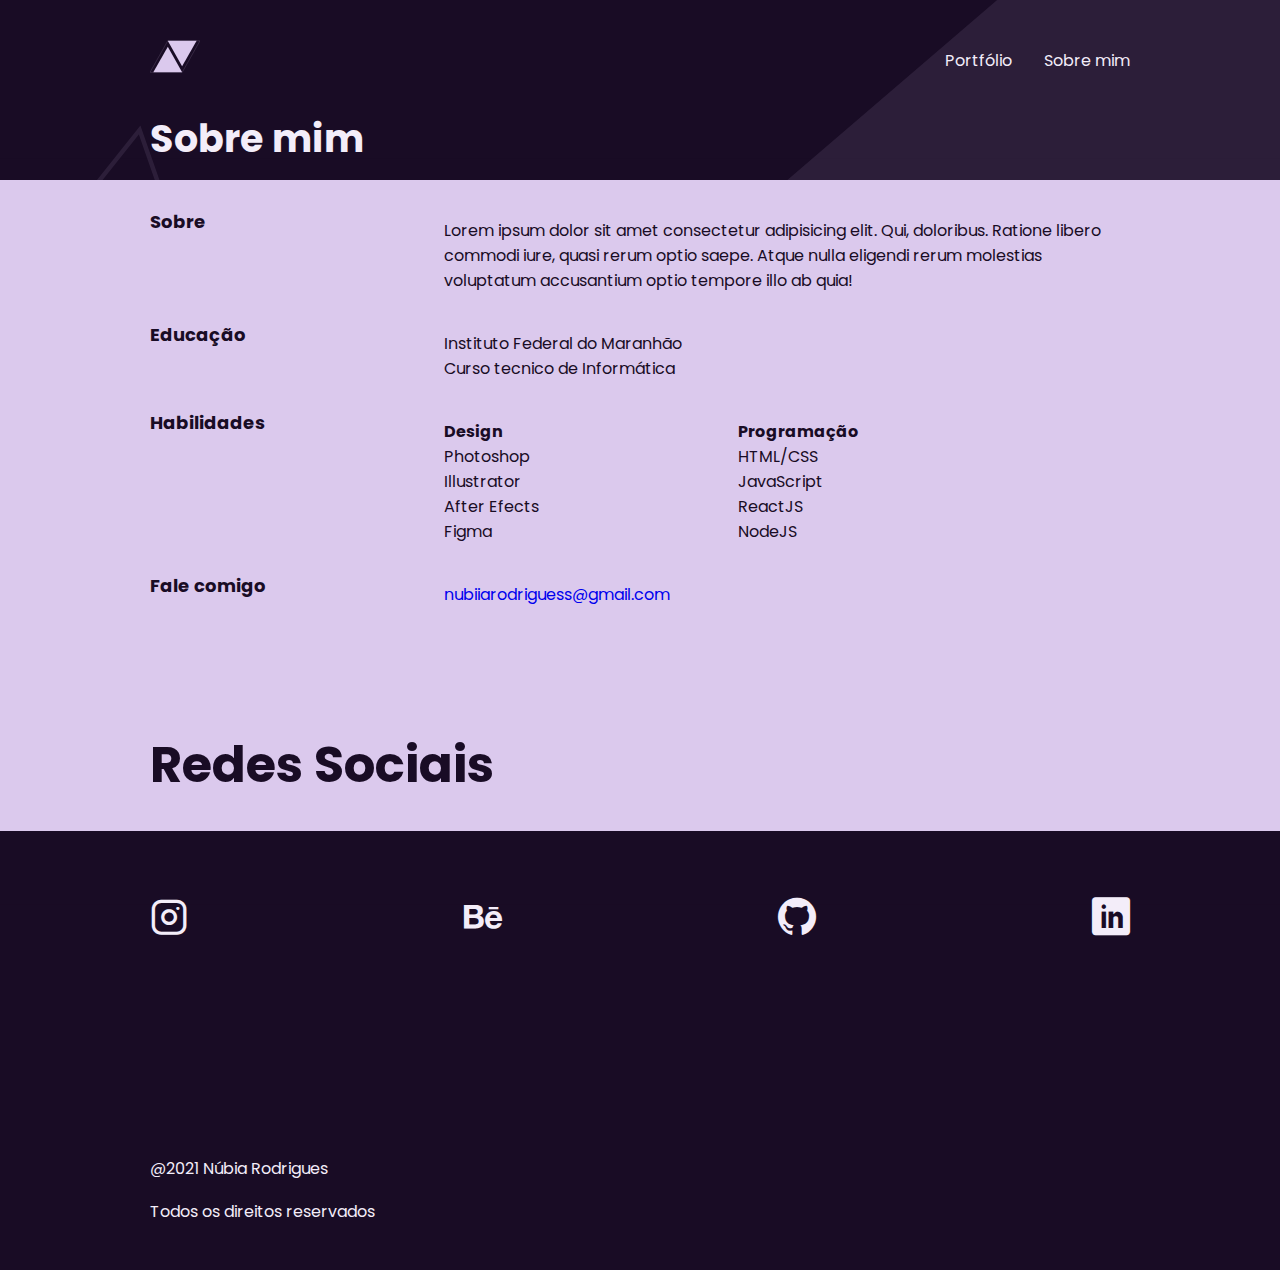
==== about.html @ 744bf2c5 "Add files via upload" ====
<!DOCTYPE html>
<html lang="pt-Br">
  <head>
    <meta charset="UTF-8" />
    <meta http-equiv="X-UA-Compatible" content="IE=edge" />
    <meta name="viewport" content="width=device-width, initial-scale=1.0" />

    <!-- ÍCONES -->
    <link rel="stylesheet" href="assets/style.css" />
    <link rel="stylesheet" href="about.css" />

    <!-- STYLES -->
    <link rel="stylesheet" href="styles.css" />

    <!-- FONTS -->
    <link
      href="https://fonts.googleapis.com/css2?family=Open+Sans&family=Poppins:wght@400;500;700&display=swap"
      rel="stylesheet"
    />

    <title>Núbia Rodrigues</title>
  </head>
  <body>
    <header id="header">
      <nav class="container">
        <a href="#home" class="logo"
          ><img src="assets/logo.svg" alt="Logo"
        /></a>
        <div class="menu">
          <ul class="grid">
            <li><a href="index.html" class="title">Portfólio</a></li>
            <li><a href="#about" class="title">Sobre mim</a></li>
          </ul>
        </div>
        <div class="toggle icon-menu"></div>
        <div class="toggle icon-close"></div>
      </nav>
    </header>

    <main>
      <section id="about" class="bg1">
        <div class="section wf-section">
          <h1 class="heading">Sobre mim</h1>
        </div>
        <div class="w-row">
          <div class="w-col w-col-4">
            <div class="text-block">Sobre</div>
          </div>
          <div class="w-col w-col-8">
            <p class="paragraph">
              Lorem ipsum dolor sit amet consectetur adipisicing elit. Qui,
              doloribus. Ratione libero commodi iure, quasi rerum optio saepe.
              Atque nulla eligendi rerum molestias voluptatum accusantium optio
              tempore illo ab quia!
            </p>
          </div>
        </div>
        <div class="w-row">
          <div class="w-col w-col-4">
            <div class="text-block">Educação</div>
          </div>
          <div class="w-col w-col-8">
            <p class="paragraph">
              Instituto Federal do Maranhão <br />
              Curso tecnico de Informática
            </p>
          </div>
        </div>
        <div class="w-row">
          <div class="w-col w-col-4">
            <div class="text-block">Habilidades</div>
          </div>
          <div class="w-col w-col-2">
            <p class="paragraph">
              <strong>Design</strong><br />
              Photoshop <br />
              Illustrator <br />
              After Efects <br />
              Figma
            </p>
          </div>
          <div class="w-col w-col-6">
            <p class="paragraph">
              <strong>Programação</strong><br />
              HTML/CSS <br />
              JavaScript <br />
              ReactJS <br />
              NodeJS
            </p>
          </div>
        </div>
        <div class="w-row">
          <div class="w-col w-col-4">
            <div class="text-block">Fale comigo</div>
          </div>
          <div class="w-col w-col-8">
            <p class="paragraph">
              <a href="nubiiarodriguess@gmail.com"
                >nubiiarodriguess@gmail.com</a
              >
            </p>
          </div>
        </div>
      </section>

      <section class="section" id="contact">
        <div class="container grid bg1">
          <h1>Redes Sociais</h1>
          <div class="links">
            <a href="https://www.instagram.com/nubia_rs" target="blank"
              ><i class="icon-instagram"></i
            ></a>
            <a href="https://www.behance.net/designernubia" target="blank"
              ><i class="icon-behance"></i
            ></a>
            <a href="https://github.com/nubiars" target="blank"
              ><i class="icon-github"></i
            ></a>
            <a href="https://www.linkedin.com/in/núbia" target="blank"
              ><i class="icon-linkedin"></i
            ></a>
          </div>
          <div class="footer">
            <p>@2021 Núbia Rodrigues</p>
            <p>Todos os direitos reservados</p>
          </div>
        </div>
      </section>
    </main>

    <a href="#about" class="back-to-top"><i class="icon-arrow-up"></i></a>

    <script src="main.js"></script>
  </body>
</html>
---- assets/style.css ----
@font-face {
  font-family: 'icomoon';
  src:  url('fonts/icomoon.eot?pki8ge');
  src:  url('fonts/icomoon.eot?pki8ge#iefix') format('embedded-opentype'),
    url('fonts/icomoon.ttf?pki8ge') format('truetype'),
    url('fonts/icomoon.woff?pki8ge') format('woff'),
    url('fonts/icomoon.svg?pki8ge#icomoon') format('svg');
  font-weight: normal;
  font-style: normal;
  font-display: block;
}

[class^="icon-"], [class*=" icon-"] {
  /* use !important to prevent issues with browser extensions that change fonts */
  font-family: 'icomoon' !important;
  speak: never;
  font-style: normal;
  font-weight: normal;
  font-variant: normal;
  text-transform: none;
  line-height: 1;

  /* Better Font Rendering =========== */
  -webkit-font-smoothing: antialiased;
  -moz-osx-font-smoothing: grayscale;
}

.icon-arrow-up:before {
  content: "\e90c";
}
.icon-phone:before {
  content: "\e900";
}
.icon-close:before {
  content: "\e901";
}
.icon-instagram:before {
  content: "\e904";
}
.icon-mail:before {
  content: "\e905";
}
.icon-menu:before {
  content: "\e907";
}
.icon-behance:before {
  content: "\eaa8";
}
.icon-github:before {
  content: "\eab0";
}
.icon-linkedin:before {
  content: "\eac9";
}
---- about.css ----
.section {
  height: 18rem;
}

.heading {
  padding-top: 11rem;
  padding-left: 2.8rem;
  font-size: 3.8rem;
}

.w-row {
  padding: 2.8rem 2.8rem 0 2.8rem;
  background: var(--light);
  color: var(--dark);
}

.paragraph {
  padding-top: 1rem;
}

.text-block {
  font-size: 1.8rem;
  font-weight: 700;
}

/* ==== CONTACT ================== */

#contact .container {
  margin: 0;
  width: 100%;
  height: 66.3rem;

  display: grid;
  grid-template-rows: 1fr 3fr;
  grid-template-areas:
    'h1'
    'links';
}

#contact h1 {
  font-size: 3.2rem;
  grid-area: h1;
  background: var(--light);
  color: var(--dark);
  padding: 12rem 0 2.8rem 2.8rem;
  font-size: 3.2rem;
}

#contact .links {
  padding: 2.8rem;
  display: flex;
  justify-content: space-between;
}

#contact .links a {
  font-size: 2.8rem;
  color: var(--text);
}

#contact .footer {
  padding: 0 0 2.8rem 2.8rem;
}

#contact .footer p {
  padding-bottom: 1.8rem;
}

/* ==== MEDIA QUERIES =========================== */

@media (min-width: 900px) {
  .heading {
    padding-left: 15rem;
    font-size: 3.8rem;
  }

  .w-row {
    display: flex;
    padding: 2.8rem 15rem 0 15rem;
  }

  .w-col-2 {
    width: 30%;
  }

  .w-col-4 {
    width: 30%;
  }

  .w-col-8 {
    width: 70%;
  }

  /* ==== CONTACT ================= */
  #contact h1 {
    padding-left: 15rem;
    font-size: 5rem;
  }

  #contact .links {
    padding: 2.8rem 15rem 0 15rem;
  }

  #contact .links a {
    font-size: 3.8rem;
  }

  #contact .footer {
    padding: 0 15rem 2.8rem 15rem;
  }
}
---- styles.css ----
/* RESET */

* {
  margin: 0;
  padding: 0;
  box-sizing: border-box;
  text-decoration: none;
  border: none;
}

ul {
  list-style: none;
}

a {
  text-decoration: none;
}

img {
  width: 100%;
  height: auto;
}

/* VARIABLES */

:root {
  /* Colors */
  --dark: #190c25;
  --base: #582c83;
  --alt: #b793db;
  --light: #dbc9ed;
  --text: #f3edf9;

  /* Font */
  font-size: 62.5%;
  --title-font: 'Poppins', sans-serif;
  --body-font: 'Open Sans', sans-serif;
}

html {
  scroll-behavior: smooth;
}

body {
  display: flex;
  height: 100vh;
  color: var(--text);
  background: var(--dark);
  font: 400 1.6rem var(--title-font);
}

body::-webkit-scrollbar {
  width: 12px;
  height: 12px;
}

body::-webkit-scrollbar-track {
  background: var(--dark);
}

body::-webkit-scrollbar-thumb {
  background-color: var(--alt);
  border-radius: 20px;
  border: 3px solid var(--dark);
}

.title {
  font: 700 2rem var(--title-font);
  color: var(--dark);
  -webkit-font-smoothing: auto;
}

/* .container {
  margin-left: 2.8rem;
  margin-right: 2.8rem;
} */

.grid {
  display: grid;
  gap: 3.2rem;
}

/* ===== HEADER =============== */

#header {
  display: flex;
  position: absolute;
  width: 100%;
  top: 0;
  left: 0;
  z-index: 100;
}

header img {
  width: 5rem;
}

/* ==== NAVIGATION ============= */

nav {
  height: 9.5rem;
  padding: 0 2.8rem;
  display: flex;
  align-items: center;
  justify-content: space-between;
  width: 100%;
}

nav ul li a {
  transition: color 0.3s;
  position: relative;
}

nav ul li a:hover,
nav ul li a.active {
  color: var(--base);
}

nav ul li a::after {
  content: '';
  width: 0%;
  height: 2px;
  background: var(--light);
  position: absolute;
  left: 0;
  bottom: -2.4rem;
  transition: width 0.2s;
}

nav ul li a:hover::after,
nav ul li a.active:after {
  width: 100%;
}

nav .menu {
  opacity: 0;
  visibility: hidden;
  left: -20rem;
  transition: 0.2s;
}

nav .menu ul {
  display: none;
}

nav.show .menu {
  opacity: 1;
  visibility: visible;
  position: fixed;
  z-index: 101;
  background: var(--light);
  height: 100vh;
  width: 80vw;
  top: 0;
  left: 0;
  display: grid;
  place-content: start;
  padding-left: 2.8rem;
  padding-top: 3.2rem;
}

nav.show .menu ul {
  display: grid;
}

/* ==== TOGGLE MENU ================== */

.toggle {
  color: var(--alt);
  font-size: 2.4rem;
  cursor: pointer;
}

nav .icon-close {
  visibility: hidden;
  opacity: 0;
  position: absolute;
  z-index: 101;
  top: -2.4rem;
  right: 2.8rem;
  transition: 0.2s;
}

nav.show div.icon-close {
  visibility: visible;
  opacity: 1;
  top: 3.5rem;
}

nav.show div.icon-menu {
  visibility: hidden;
  opacity: 0;
}

main {
  width: 100%;
}

/* ==== HOME ================= */

.bg1 {
  width: 100%;
  background-image: url('assets/background.svg');
  background-position: center;
  background-repeat: no-repeat;
  background-size: cover;
  background-attachment: fixed;
}

#home {
  overflow: hidden;
}

#home .container {
  padding: 0 2.8rem;
  display: grid;
  grid-template-rows: 3fr 1fr 1fr;
  grid-template-areas:
    '.'
    'text';
}

#home .text {
  grid-area: text;
}

#home .text h1 {
  font-size: 3.2rem;
  line-height: 8rem;
}

#home p {
  font-size: 1.8rem;
}

/* ==== PORTFOLIO =============== */

.bg2 {
  width: 100%;
  background-image: url('/assets/midia-social.png');
  background-position: center;
  background-repeat: no-repeat;
  background-size: cover;
  background-attachment: fixed;
}

#portfolio .container {
  margin: 0;
  height: 66.3rem;
  display: grid;
  grid-template-rows: 4fr 2fr;
  grid-template-areas: '.' 'text';
}

#portfolio .text {
  grid-area: text;
  padding-left: 2.8rem;
  padding-top: 2.8rem;
  background: hsla(271, 51%, 10%, 0.8);
}

#portfolio .text h1 {
  font-size: 3.2rem;
}

#portfolio .text a {
  font-size: 2rem;
  color: var(--text);
}

/* ===== BACK TO TOP ============= */
.back-to-top {
  background-blend-mode: exclusion;
  color: var(--text);

  position: fixed;
  right: 1.8rem;
  bottom: 1.8rem;
  padding: 0.8rem;
  clip-path: circle();

  font-size: 2.4rem;
  line-height: 0;

  visibility: hidden;
  opacity: 0;

  transition: 0.3s;
  transform: translateY(100%);
}

.back-to-top.show {
  visibility: visible;
  opacity: 1;
  transform: translateY(0);
}

/* ==== MEDIA QUERIES =================== ======================== =======*/
/* ==== MEDIA QUERIES =================== ======================== =======*/
/* ==== MEDIA QUERIES =================== ======================== =======*/
/* ==== MEDIA QUERIES =================== ======================== =======*/
/* ==== MEDIA QUERIES =================== ======================== =======*/
@media (min-width: 900px) {
  .section header {
    max-width: 51.2rem;
    text-align: center;
    margin-left: auto;
    margin-right: auto;
  }

  /* ==== NAVIGATION =============== */
  nav {
    padding: 0 15rem;
    width: 100%;
    height: 12rem;
    display: flex;
    align-items: center;
    justify-content: space-between;
  }

  nav .menu {
    opacity: 1;
    visibility: visible;
    top: 0;
  }

  nav .menu ul {
    display: flex;
    gap: 3.2rem;
  }

  nav .menu ul li a.title {
    color: var(--text);
    font-weight: 400;
    font-size: 1.6rem;
    -webkit-font-smoothing: antialiased;
  }

  nav .menu ul li a.title.active {
    font-weight: bold;
    -webkit-font-smoothing: auto;
  }

  nav .icon-menu {
    display: none;
  }

  .logo {
    width: 10rem;
  }

  /* ==== HOME ===================== */

  #home .container {
    padding: 0 15rem;
    display: grid;
    grid-template-rows: 3fr 1fr 1fr;
  }

  #home .text h1 {
    font-size: 5rem;
    line-height: 8rem;
  }

  #home p {
    font-size: 3rem;
  }

  /* ==== PORTFOLIO ================= */
  #portfolio .text {
    padding-left: 15rem;
  }
}
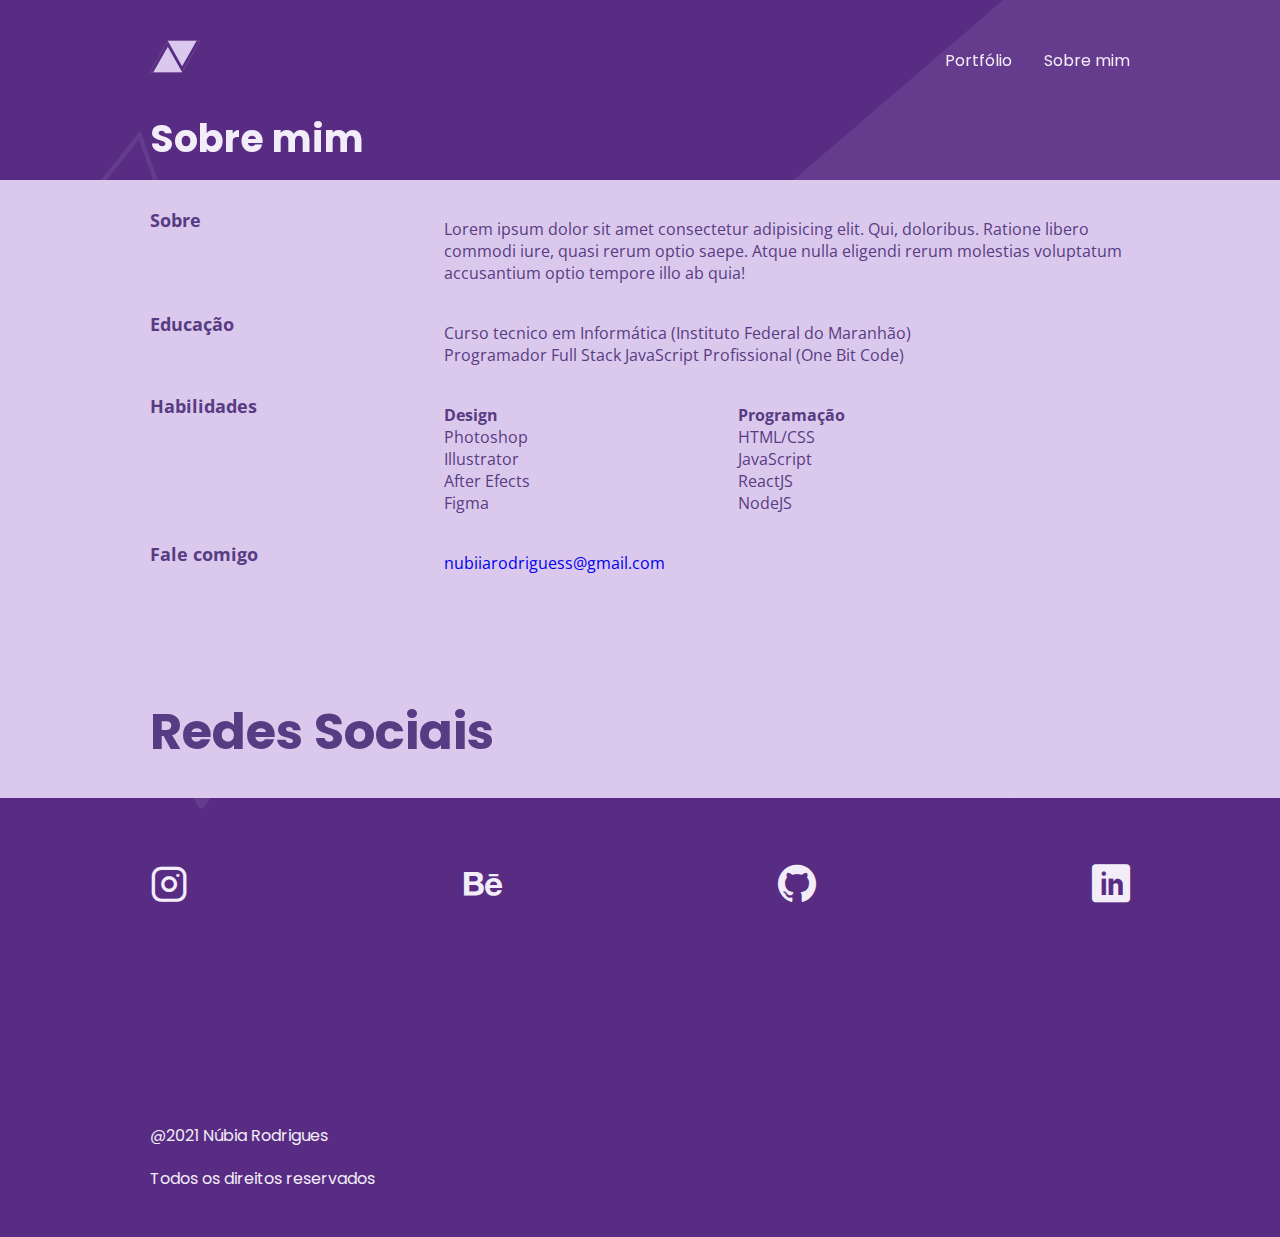
==== commit 989b1553: "Add files via upload" ====
--- a/about.html
+++ b/about.html
@@ -40,13 +40,13 @@
     <main>
       <section id="about" class="bg1">
         <div class="section wf-section">
-          <h1 class="heading">Sobre mim</h1>
+          <h1 id="heading">Sobre mim</h1>
         </div>
-        <div class="w-row">
-          <div class="w-col w-col-4">
+        <div class="row">
+          <div class="col col-4">
             <div class="text-block">Sobre</div>
           </div>
-          <div class="w-col w-col-8">
+          <div class="col col-8">
             <p class="paragraph">
               Lorem ipsum dolor sit amet consectetur adipisicing elit. Qui,
               doloribus. Ratione libero commodi iure, quasi rerum optio saepe.
@@ -55,22 +55,23 @@
             </p>
           </div>
         </div>
-        <div class="w-row">
-          <div class="w-col w-col-4">
+        <div class="row">
+          <div class="col col-4">
             <div class="text-block">Educação</div>
           </div>
-          <div class="w-col w-col-8">
+          <div class="col col-8">
             <p class="paragraph">
-              Instituto Federal do Maranhão <br />
-              Curso tecnico de Informática
+              Curso tecnico em Informática (Instituto Federal do Maranhão)
+              <br />
+              Programador Full Stack JavaScript Profissional (One Bit Code)
             </p>
           </div>
         </div>
-        <div class="w-row">
-          <div class="w-col w-col-4">
+        <div class="row">
+          <div class="col col-4">
             <div class="text-block">Habilidades</div>
           </div>
-          <div class="w-col w-col-2">
+          <div class="col col-2">
             <p class="paragraph">
               <strong>Design</strong><br />
               Photoshop <br />
@@ -79,7 +80,7 @@
               Figma
             </p>
           </div>
-          <div class="w-col w-col-6">
+          <div class="col col-6">
             <p class="paragraph">
               <strong>Programação</strong><br />
               HTML/CSS <br />
@@ -89,11 +90,11 @@
             </p>
           </div>
         </div>
-        <div class="w-row">
-          <div class="w-col w-col-4">
+        <div class="row">
+          <div class="col col-4">
             <div class="text-block">Fale comigo</div>
           </div>
-          <div class="w-col w-col-8">
+          <div class="col col-8">
             <p class="paragraph">
               <a href="nubiiarodriguess@gmail.com"
                 >nubiiarodriguess@gmail.com</a
--- a/about.css
+++ b/about.css
@@ -2,13 +2,22 @@
   height: 18rem;
 }
 
-.heading {
+#heading {
   padding-top: 11rem;
   padding-left: 2.8rem;
   font-size: 3.8rem;
+  position: fixed;
+  z-index: 0;
 }
 
-.w-row {
+.hidden {
+  opacity: 0;
+  visibility: hidden;
+}
+
+.row {
+  z-index: 2;
+  position: sticky;
   padding: 2.8rem 2.8rem 0 2.8rem;
   background: var(--light);
   color: var(--dark);
@@ -16,10 +25,12 @@
 
 .paragraph {
   padding-top: 1rem;
+  font-family: var(--body-font);
 }
 
 .text-block {
   font-size: 1.8rem;
+  font-family: var(--body-font);
   font-weight: 700;
 }
 
@@ -55,6 +66,11 @@
 #contact .links a {
   font-size: 2.8rem;
   color: var(--text);
+  transition: 0.3s;
+}
+
+#contact .links a:hover {
+  transform: translateY(-8px);
 }
 
 #contact .footer {
@@ -68,25 +84,25 @@
 /* ==== MEDIA QUERIES =========================== */
 
 @media (min-width: 900px) {
-  .heading {
+  #heading {
     padding-left: 15rem;
     font-size: 3.8rem;
   }
 
-  .w-row {
+  .row {
     display: flex;
     padding: 2.8rem 15rem 0 15rem;
   }
 
-  .w-col-2 {
+  .col-2 {
     width: 30%;
   }
 
-  .w-col-4 {
+  .col-4 {
     width: 30%;
   }
 
-  .w-col-8 {
+  .col-8 {
     width: 70%;
   }
 
--- a/styles.css
+++ b/styles.css
@@ -25,8 +25,8 @@
 
 :root {
   /* Colors */
-  --dark: #190c25;
-  --base: #582c83;
+  --dark: #583c83;
+  --base: rgb(88, 44, 131);
   --alt: #b793db;
   --light: #dbc9ed;
   --text: #f3edf9;
@@ -45,7 +45,7 @@
   display: flex;
   height: 100vh;
   color: var(--text);
-  background: var(--dark);
+  background: var(--base);
   font: 400 1.6rem var(--title-font);
 }
 
@@ -69,11 +69,6 @@
   color: var(--dark);
   -webkit-font-smoothing: auto;
 }
-
-/* .container {
-  margin-left: 2.8rem;
-  margin-right: 2.8rem;
-} */
 
 .grid {
   display: grid;
@@ -166,7 +161,7 @@
 /* ==== TOGGLE MENU ================== */
 
 .toggle {
-  color: var(--alt);
+  color: var(--light);
   font-size: 2.4rem;
   cursor: pointer;
 }
@@ -196,12 +191,21 @@
   width: 100%;
 }
 
+.animate {
+  animation-duration: 0.75s;
+  animation-duration: 1s;
+  animation-delay: 0.5s;
+  animation-name: animate-fade;
+  animation-timing-function: cubic-bezier(0.26, 0.53, 0.74, 1.48);
+  animation-fill-mode: backwards;
+}
+
 /* ==== HOME ================= */
 
 .bg1 {
   width: 100%;
   background-image: url('assets/background.svg');
-  background-position: center;
+  background-position: center top;
   background-repeat: no-repeat;
   background-size: cover;
   background-attachment: fixed;
@@ -220,6 +224,21 @@
     'text';
 }
 
+.animate.blur {
+  animation-name: animate-blur;
+  animation-timing-function: ease;
+}
+@keyframes animate-blur {
+  0% {
+    opacity: 0;
+    filter: blur(15px);
+  }
+  100% {
+    opacity: 1;
+    filter: blur(0px);
+  }
+}
+
 #home .text {
   grid-area: text;
 }
@@ -237,14 +256,14 @@
 
 .bg2 {
   width: 100%;
-  background-image: url('/assets/midia-social.png');
+  background-image: url('assets/midia-social.png');
   background-position: center;
   background-repeat: no-repeat;
   background-size: cover;
   background-attachment: fixed;
 }
 
-#portfolio .container {
+.portfolio .container {
   margin: 0;
   height: 66.3rem;
   display: grid;
@@ -252,20 +271,32 @@
   grid-template-areas: '.' 'text';
 }
 
-#portfolio .text {
+.portfolio .text {
   grid-area: text;
   padding-left: 2.8rem;
   padding-top: 2.8rem;
   background: hsla(271, 51%, 10%, 0.8);
-}
-
-#portfolio .text h1 {
+  backdrop-filter: saturate(180%) blur(10px);
+}
+
+.portfolio .text h1 {
   font-size: 3.2rem;
 }
 
-#portfolio .text a {
+.portfolio .text a {
   font-size: 2rem;
   color: var(--text);
+}
+
+/* PORTFOLIO-2 */
+
+.bg3 {
+  width: 100%;
+  background-image: url('assets/smartwhatch.png');
+  background-position: center;
+  background-repeat: no-repeat;
+  background-size: cover;
+  background-attachment: fixed;
 }
 
 /* ===== BACK TO TOP ============= */
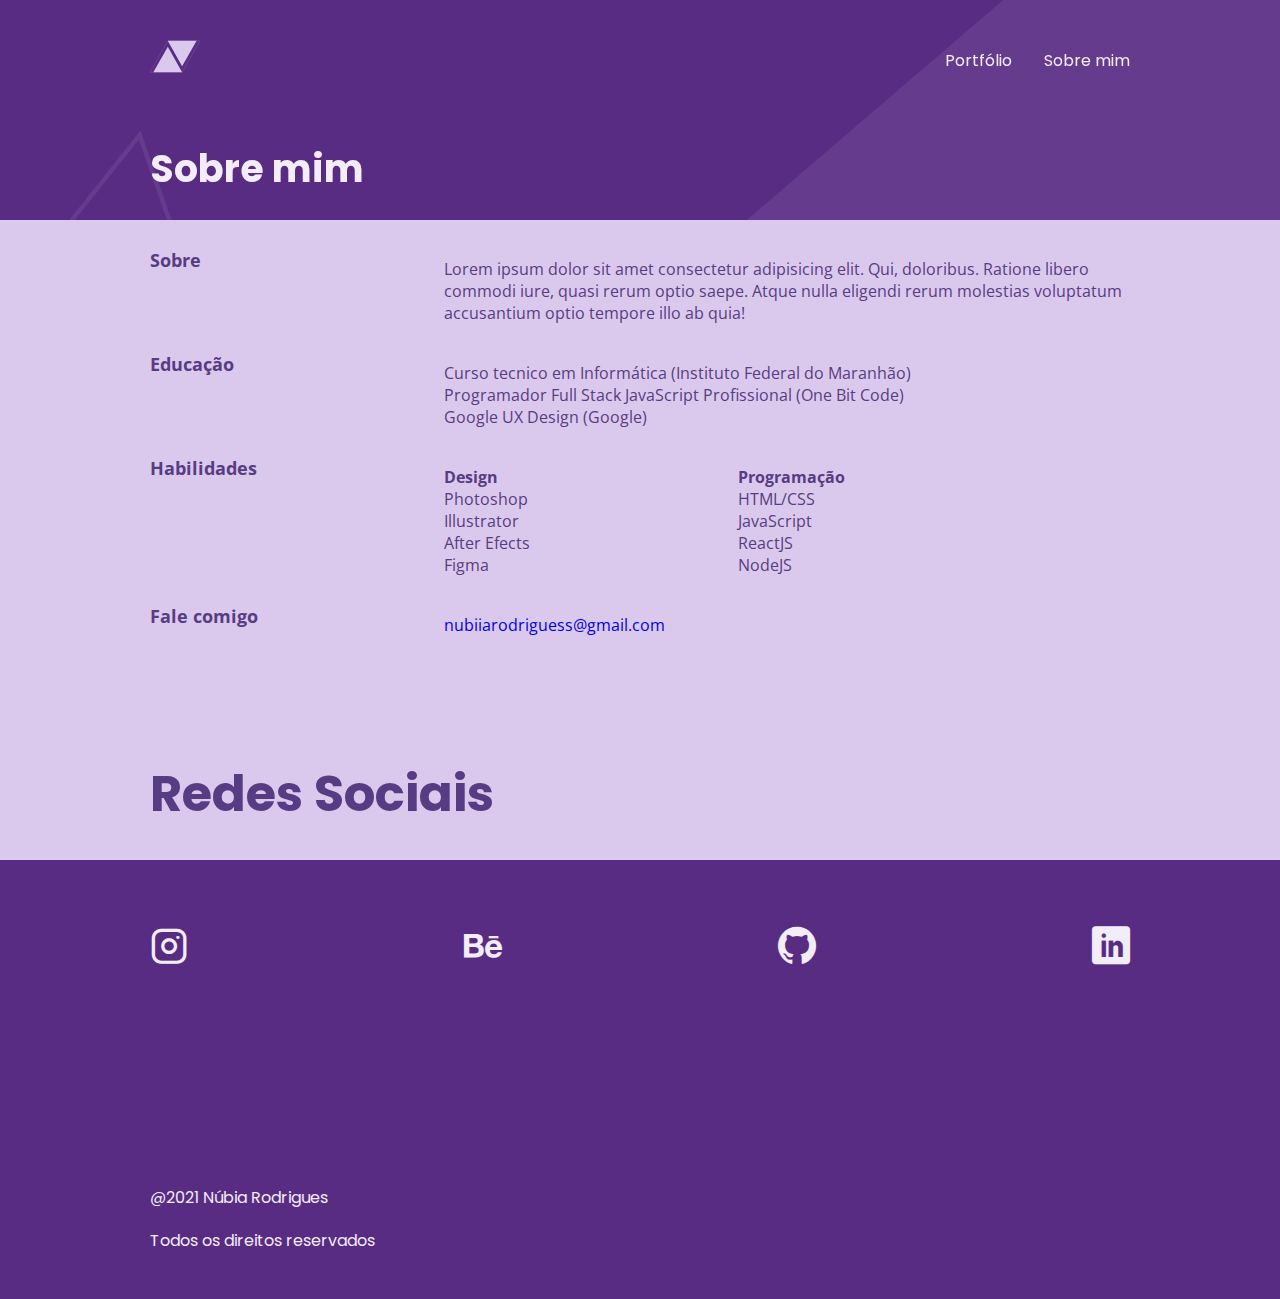
==== commit 6d2c7465: "Add files via upload" ====
--- a/about.html
+++ b/about.html
@@ -64,6 +64,8 @@
               Curso tecnico em Informática (Instituto Federal do Maranhão)
               <br />
               Programador Full Stack JavaScript Profissional (One Bit Code)
+              <br />
+              Google UX Design (Google)
             </p>
           </div>
         </div>
--- a/about.css
+++ b/about.css
@@ -1,9 +1,9 @@
 .section {
-  height: 18rem;
+  height: 22rem;
 }
 
 #heading {
-  padding-top: 11rem;
+  padding-top: 14rem;
   padding-left: 2.8rem;
   font-size: 3.8rem;
   position: fixed;
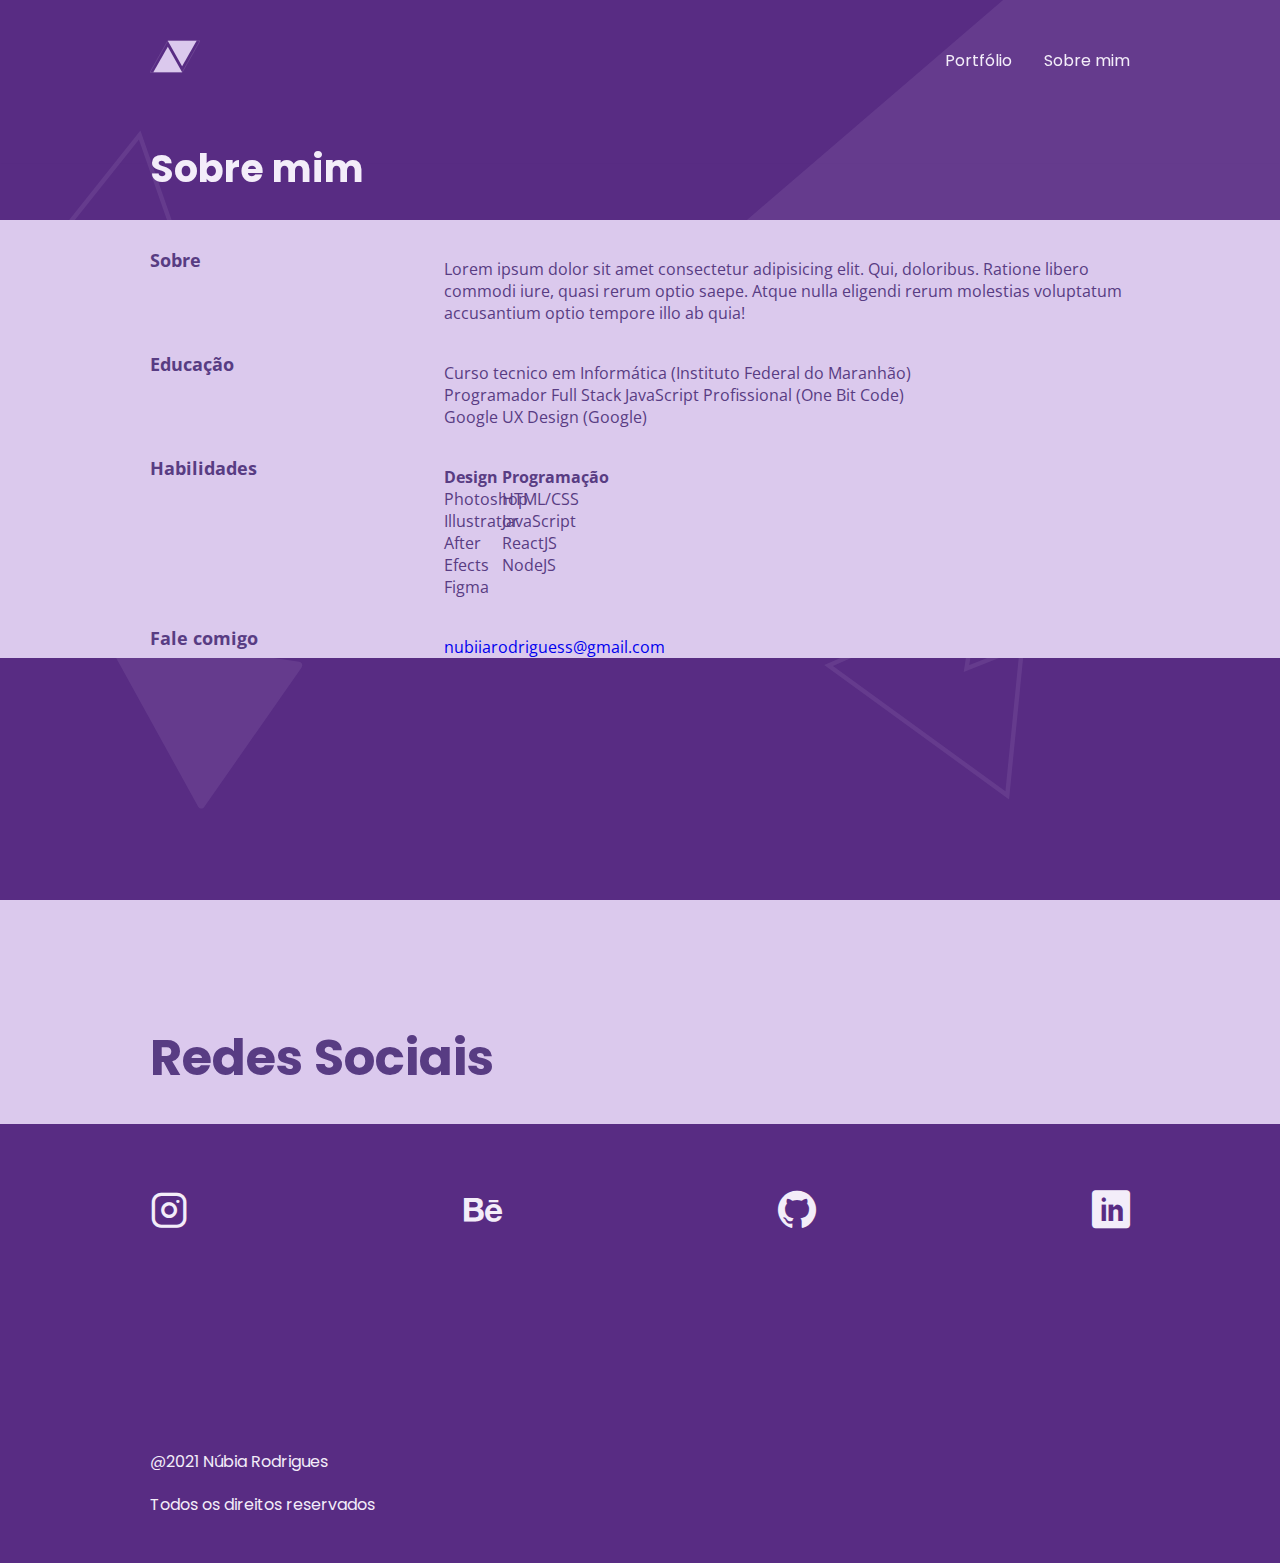
==== commit 627e374e: "Add files via upload" ====
--- a/about.html
+++ b/about.html
@@ -73,23 +73,25 @@
           <div class="col col-4">
             <div class="text-block">Habilidades</div>
           </div>
-          <div class="col col-2">
-            <p class="paragraph">
-              <strong>Design</strong><br />
-              Photoshop <br />
-              Illustrator <br />
-              After Efects <br />
-              Figma
-            </p>
-          </div>
-          <div class="col col-6">
-            <p class="paragraph">
-              <strong>Programação</strong><br />
-              HTML/CSS <br />
-              JavaScript <br />
-              ReactJS <br />
-              NodeJS
-            </p>
+          <div class="habilities">
+            <div class="col col-2">
+              <p class="paragraph">
+                <strong>Design</strong><br />
+                Photoshop <br />
+                Illustrator <br />
+                After Efects <br />
+                Figma
+              </p>
+            </div>
+            <div class="col col-6">
+              <p class="paragraph">
+                <strong>Programação</strong><br />
+                HTML/CSS <br />
+                JavaScript <br />
+                ReactJS <br />
+                NodeJS
+              </p>
+            </div>
           </div>
         </div>
         <div class="row">
--- a/about.css
+++ b/about.css
@@ -21,6 +21,14 @@
   padding: 2.8rem 2.8rem 0 2.8rem;
   background: var(--light);
   color: var(--dark);
+}
+
+.habilities {
+  display: flex;
+}
+
+.col-2 {
+  width: 40%;
 }
 
 .paragraph {
--- a/styles.css
+++ b/styles.css
@@ -204,6 +204,7 @@
 
 .bg1 {
   width: 100%;
+  height: 100vh;
   background-image: url('assets/background.svg');
   background-position: center top;
   background-repeat: no-repeat;
@@ -218,7 +219,7 @@
 #home .container {
   padding: 0 2.8rem;
   display: grid;
-  grid-template-rows: 3fr 1fr 1fr;
+  grid-template-rows: 5fr 1fr 1fr;
   grid-template-areas:
     '.'
     'text';
@@ -265,10 +266,12 @@
 
 .portfolio .container {
   margin: 0;
-  height: 66.3rem;
+  height: 72rem;
   display: grid;
   grid-template-rows: 4fr 2fr;
-  grid-template-areas: '.' 'text';
+  grid-template-areas:
+    '.'
+    'text';
 }
 
 .portfolio .text {
@@ -398,7 +401,7 @@
   }
 
   /* ==== PORTFOLIO ================= */
-  #portfolio .text {
+  .portfolio .text {
     padding-left: 15rem;
   }
 }
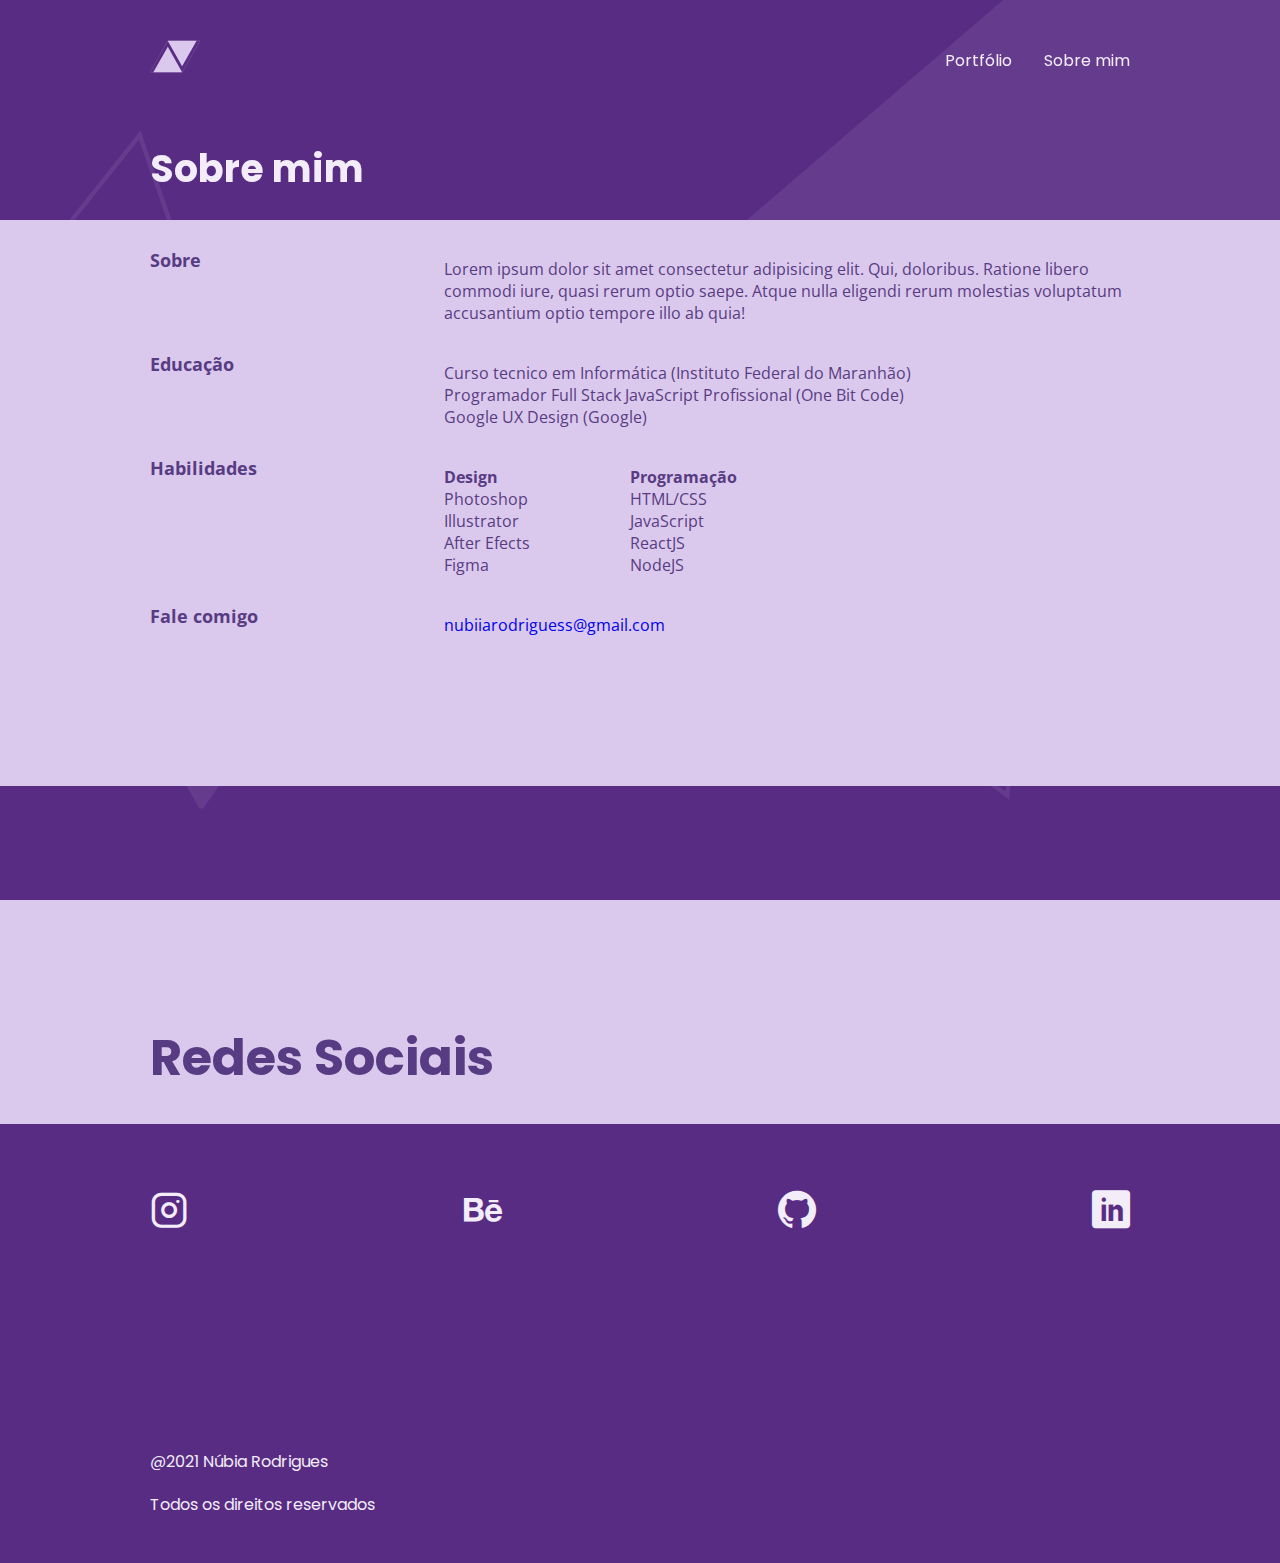
==== commit 3fa86d44: "Add files via upload" ====
--- a/about.html
+++ b/about.html
@@ -99,7 +99,7 @@
             <div class="text-block">Fale comigo</div>
           </div>
           <div class="col col-8">
-            <p class="paragraph">
+            <p class="paragraph last">
               <a href="nubiiarodriguess@gmail.com"
                 >nubiiarodriguess@gmail.com</a
               >
--- a/about.css
+++ b/about.css
@@ -40,6 +40,10 @@
   font-size: 1.8rem;
   font-family: var(--body-font);
   font-weight: 700;
+}
+
+.paragraph.last {
+  padding-bottom: 8rem;
 }
 
 /* ==== CONTACT ================== */
@@ -103,7 +107,8 @@
   }
 
   .col-2 {
-    width: 30%;
+    width: 50%;
+    margin-right: 10rem;
   }
 
   .col-4 {
@@ -112,6 +117,10 @@
 
   .col-8 {
     width: 70%;
+  }
+
+  .paragraph.last {
+    padding-bottom: 15rem;
   }
 
   /* ==== CONTACT ================= */
--- a/styles.css
+++ b/styles.css
@@ -50,18 +50,18 @@
 }
 
 body::-webkit-scrollbar {
-  width: 12px;
-  height: 12px;
+  width: 10px;
+  height: 10px;
 }
 
 body::-webkit-scrollbar-track {
-  background: var(--dark);
+  background: var(--base);
 }
 
 body::-webkit-scrollbar-thumb {
   background-color: var(--alt);
   border-radius: 20px;
-  border: 3px solid var(--dark);
+  border: 3px solid var(--base);
 }
 
 .title {
@@ -212,17 +212,11 @@
   background-attachment: fixed;
 }
 
-#home {
-  overflow: hidden;
-}
-
 #home .container {
-  padding: 0 2.8rem;
-  display: grid;
-  grid-template-rows: 5fr 1fr 1fr;
-  grid-template-areas:
-    '.'
-    'text';
+  padding: 0 2.8rem 10rem 2.8rem;
+  height: 100%;
+  display: flex;
+  align-items: flex-end;
 }
 
 .animate.blur {
@@ -238,10 +232,6 @@
     opacity: 1;
     filter: blur(0px);
   }
-}
-
-#home .text {
-  grid-area: text;
 }
 
 #home .text h1 {
@@ -278,7 +268,7 @@
   grid-area: text;
   padding-left: 2.8rem;
   padding-top: 2.8rem;
-  background: hsla(271, 51%, 10%, 0.8);
+  background: hsla(271, 51%, 10%, 0.6);
   backdrop-filter: saturate(180%) blur(10px);
 }
 
@@ -386,9 +376,10 @@
   /* ==== HOME ===================== */
 
   #home .container {
-    padding: 0 15rem;
-    display: grid;
-    grid-template-rows: 3fr 1fr 1fr;
+    padding: 0 0 10rem 15rem;
+    height: 100%;
+    display: flex;
+    align-items: flex-end;
   }
 
   #home .text h1 {
